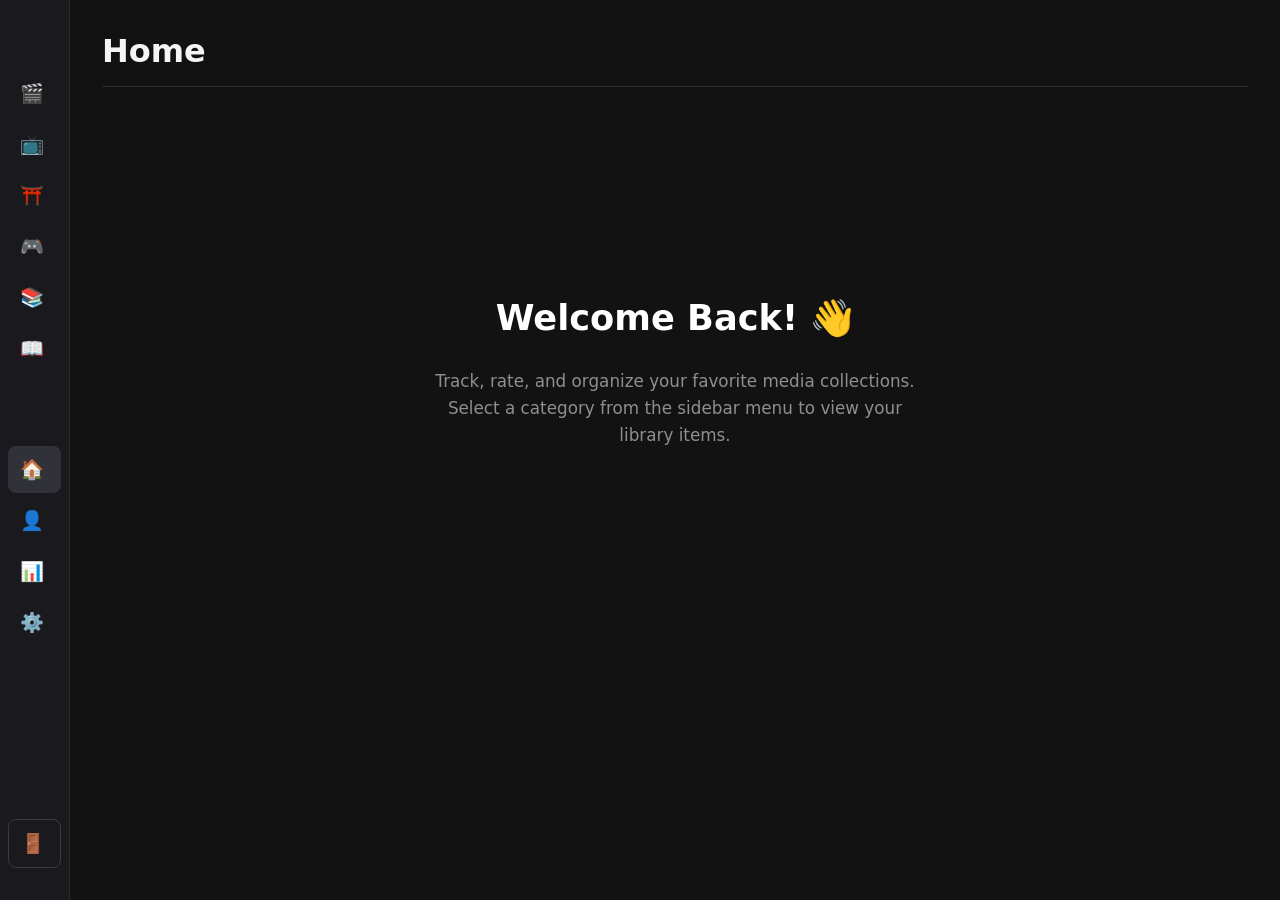
==== index.html @ eea44e56 "init" ====
<!DOCTYPE html>
<html lang="en">
<head>
    <meta charset="UTF-8">
    <meta name="viewport" content="width=device-width, initial-scale=1.0">
    <title>Media Tracker</title>
    <link rel="stylesheet" href="style.css">
    <script src="script.js" defer></script>
    
</head>
<body>

    <!-- ===== SIDEBAR ===== -->
    <aside id="sidebar">

        <section class="sidebar-section">
            <h3 class="sidebar-section-title">Media</h3>
            <nav>
                <ul>
                    <li>
                        <button data-section="movies">
                            <span class="sidebar-icon">🎬</span>
                            <span class="sidebar-text">Movies</span>
                        </button>
                    </li>
                    <li>
                        <button data-section="tv-series">
                            <span class="sidebar-icon">📺</span>
                            <span class="sidebar-text">TV Series</span>
                        </button>
                    </li>
                    <li>
                        <button data-section="anime">
                            <span class="sidebar-icon">⛩️</span>
                            <span class="sidebar-text">Anime</span>
                        </button>
                    </li>
                    <li>
                        <button data-section="games">
                            <span class="sidebar-icon">🎮</span>
                            <span class="sidebar-text">Games</span>
                        </button>
                    </li>
                    <li>
                        <button data-section="books">
                            <span class="sidebar-icon">📚</span>
                            <span class="sidebar-text">Books</span>
                        </button>
                    </li>
                    <li>
                        <button data-section="manga">
                            <span class="sidebar-icon">📖</span>
                            <span class="sidebar-text">Manga</span>
                        </button>
                    </li>
                </ul>
            </nav>
        </section>

        <section class="sidebar-section">
            <h3 class="sidebar-section-title">Account</h3>
            <nav>
                <ul>
                    <li>
                        <button data-section="home" class="active">
                            <span class="sidebar-icon">🏠</span>
                            <span class="sidebar-text">Home</span>
                        </button>
                    </li>
                    <li>
                        <button data-section="profile">
                            <span class="sidebar-icon">👤</span>
                            <span class="sidebar-text">Profile</span>
                        </button>
                    </li>
                    <li>
                        <button data-section="dashboard">
                            <span class="sidebar-icon">📊</span>
                            <span class="sidebar-text">Dashboard</span>
                        </button>
                    </li>
                    <li>
                        <button data-section="settings">
                            <span class="sidebar-icon">⚙️</span>
                            <span class="sidebar-text">Settings</span>
                        </button>
                    </li>
                </ul>
            </nav>
        </section>

        <button data-action="logout" id="logout-btn">
            <span class="sidebar-icon">🚪</span>
            <span class="sidebar-text">Logout</span>
        </button>

    </aside>

    <!-- ===== MAIN CONTENT ===== -->
    <main id="main-content">

        <header id="main-header">
            <div id="header-left">
                <h1 id="page-title">Home</h1> </div>
            <div id="header-controls" style="display: none;">
                <button data-action="add-item" id="add-btn" title="Add new item">+</button>
                <div id="view-toggle">
                    <button data-view="grid" class="active" title="Grid view">&#9783;</button>
                    <button data-view="list" title="List view">&#9776;</button>
                </div>
                <select id="sort-select" name="sort">
                    <option value="title-asc">Title (A-Z)</option>
                    <option value="title-desc">Title (Z-A)</option>
                    <option value="year-asc">Year (Oldest)</option>
                    <option value="year-desc">Year (Newest)</option>
                    <option value="created-desc">Created (Newest)</option>
                    <option value="created-asc">Created (Oldest)</option>
                    <option value="rating-desc">User Rating (Highest)</option>
                    <option value="rating-asc">User Rating (Lowest)</option>
                </select>
            </div>
        </header>

        <section id="view-home" class="content-view">
            <div class="welcome-container">
                <h2>Welcome Back! 👋</h2>
                <p>Track, rate, and organize your favorite media collections. Select a category from the sidebar menu to view your library items.</p>
            </div>
        </section>

        <section id="view-media" class="content-view" hidden>
            <nav id="status-tabs">
                <button data-status="watching">Watching</button>
                <button data-status="want-to-watch" class="active">Want To Watch</button>
                <button data-status="on-hold">Continue Later</button>
                <button data-status="dropped">Don't Want To Continue</button>
                <button data-status="completed">Watched</button>
                <button data-status="favorites">Favorites</button>
            </nav>

            <section id="search-area">
                <div id="search-bar">
                    <button data-action="search" title="Search">&#128269;</button>
                    <input type="text" id="search-input" placeholder="Search..." autocomplete="off">
                </div>
                <button data-action="random-pick" id="random-btn" title="Pick something random">&#127922;</button>
                <button data-action="refresh" id="refresh-btn" title="Refresh">&#8635;</button>
            </section>

            <section id="media-grid">
                <article class="media-card" data-id="1" data-type="movie" data-status="want-to-watch">
                    <div class="media-card-poster">
                        <img src="https://image.tmdb.org/t/p/w500/29Jdsak3SrwGds5k1t43kH6Khed.jpg" alt="Avatar poster" width="150" height="220">
                    </div>
                    <div class="media-card-info">
                        <h3 class="media-card-title">Avatar Aang: The Last Airbender</h3>
                        <span class="media-card-year">2026</span>
                    </div>
                </article>
            </section>

            <section id="empty-state" hidden>
                <p>No items found. Add something or try a different filter.</p>
                <button data-action="add-item">+ Add Item</button>
            </section>
        </section>

        <section id="view-profile" class="content-view" hidden></section>
        <section id="view-dashboard" class="content-view" hidden></section>
        <section id="view-settings" class="content-view" hidden></section>

    </main>

    <!-- ===== ITEM DETAIL MODAL ===== -->
    <dialog id="item-modal">
        <div id="modal-content">

            <!-- Close Button -->
            <button data-action="close-modal" id="modal-close-btn" title="Close">&#x2715;</button>

            <!-- Modal Tabs -->
            <nav id="modal-tabs">
                <button data-modal-tab="info" class="active">Info</button>
                <button data-modal-tab="find">Find</button>
            </nav>

            <!-- ── INFO TAB ── -->
            <div id="modal-tab-info" class="modal-tab-panel">

                <div id="modal-body">

                    <!-- Left: Poster -->
                    <div id="modal-poster">
                        <img
                            id="modal-poster-img"
                            src="https://image.tmdb.org/t/p/w500/29Jdsak3SrwGds5k1t43kH6Khed.jpg"
                            alt="Poster"
                            width="150"
                            height="220"
                        >
                    </div>

                    <!-- Right: Details -->
                    <div id="modal-details">

                        <!-- Title -->
                        <h2 id="modal-item-title">Avatar Aang: The Last Airbender</h2>

                        <!-- Meta row: year, duration, genres -->
                        <div id="modal-meta">
                            <span id="modal-item-year">2026</span>
                            <span id="modal-item-duration">1h 39m</span>
                            <span id="modal-item-genres">Animation, Action, Adventure, Fantasy</span>
                        </div>

                        <!-- Status dropdown -->
                        <div id="modal-status-row">
                            <select id="modal-status-select" name="modal-status">
                                <option value="planned">Planned</option>
                                <option value="in-progress">In Progress</option>
                                <option value="completed">Completed</option>
                                <option value="on-hold">On Hold</option>
                                <option value="dropped">Dropped</option>
                            </select>
                        </div>

                        <!-- Action buttons -->
                        <div id="modal-actions">
                            <button data-action="watch-trailer" id="watch-trailer-btn">
                                &#9654; Watch Trailer
                            </button>
                            <button data-action="read-plot" id="read-plot-btn">
                                &#128196; Read Plot
                            </button>
                            <button data-action="toggle-favorite" id="favorite-btn" title="Add to Favorites">
                                &#10084;
                            </button>
                        </div>

                        <!-- Star Rating -->
                        <div id="modal-rating">
                            <div id="star-rating" role="group" aria-label="Rating">
                                <button class="star" data-value="1" title="1 star">&#9733;</button>
                                <button class="star" data-value="2" title="2 stars">&#9733;</button>
                                <button class="star" data-value="3" title="3 stars">&#9733;</button>
                                <button class="star" data-value="4" title="4 stars">&#9733;</button>
                                <button class="star" data-value="5" title="5 stars">&#9733;</button>
                                <button class="star" data-value="6" title="6 stars">&#9733;</button>
                                <button class="star" data-value="7" title="7 stars">&#9733;</button>
                                <button class="star" data-value="8" title="8 stars">&#9733;</button>
                                <button class="star" data-value="9" title="9 stars">&#9733;</button>
                                <button class="star" data-value="10" title="10 stars">&#9733;</button>
                            </div>
                            <span id="rating-value">5</span>
                        </div>

                    </div>
                </div>

            </div>

            <!-- ── FIND TAB ── -->
            <div id="modal-tab-find" class="modal-tab-panel" hidden>

                <div id="find-search-bar">
                    <input
                        type="text"
                        id="find-search-input"
                        placeholder="Search to find and link this item..."
                        autocomplete="off"
                    >
                    <button data-action="find-search">Search</button>
                </div>

                <!-- Search results injected here by JS -->
                <ul id="find-results-list">
                </ul>

            </div>

            <!-- Modal Footer -->
            <footer id="modal-footer">
                <button data-action="save-item" id="modal-ok-btn">Ok</button>
            </footer>

        </div>

    </dialog>

    <!-- Search Modal -->
    <dialog id="search-modal">

        <section id="search-modal-find-section">

            <div id="search-modal-header">
                <button data-action="close-search-modal" id="search-modal-close-btn" title="Close">&#x2715;</button>
            </div>

            <div id="search-modal-input-row">
                <input
                    type="text"
                    id="search-modal-input"
                    placeholder="Type to search..."
                    autocomplete="off"
                    aria-label="Search media collection">
                >
            </div>

            <div id="search-modal-status-row">
                <select id="search-modal-status" name="search-modal-status">
                    <option value="movies">Movies</option>
                    <option value="series">Series</option>
                    <option value="anime">Anime</option>
                    <option value="games">Games</option>
                    <option value="manga">Manga</option>
                    <option value="books">Books</option>
                </select>
            </div>

        </section>

        <!-- Search Media Grid -->
        <section id="search-media-grid">

                <!-- Example Media Card -->
                <article class="media-card" data-id="1" data-type="movie" data-status="want-to-watch">
                    <div class="media-card-poster">
                        <img
                            src="https://image.tmdb.org/t/p/w500/29Jdsak3SrwGds5k1t43kH6Khed.jpg"
                            alt="Avatar Aang: The Last Airbender poster"
                            width="150"
                            height="220"
                        >

                    </div>
                    <div class="media-card-info">
                        <h3 class="media-card-title">Avatar Aang: The Last Airbender</h3>
                        <span class="media-card-year">2026</span>
                    </div>
                </article>

                <!-- More cards will be injected here by JS -->

        </section>

    </dialog>

</body>
</html>
---- style.css ----
/* Apply box-sizing globally to all elements */
*, *::before, *::after {
    box-sizing: border-box;
}

/* Ensure views marked hidden are completely ignored by layout engines */
.content-view[hidden] {
    display: none !important;
}

body {
    margin: 0;
    padding: 0;
    font-family: system-ui, -apple-system, BlinkMacSystemFont, 'Segoe UI', Roboto, sans-serif;
    background-color: #121212;
    color: #f5f5f7;
    display: flex;
    height: 100vh;
    overflow: hidden; 
}

#sidebar {
    width: 260px;
    background-color: #1a1a1e; /* Sleek dark gray */
    border-right: 1px solid #2a2a30; /* Subtle division line */
    display: flex;
    flex-direction: column; /* Allows us to push the logout button to the bottom */
    padding: 2rem 1rem;
}

#main-content {
    flex-grow: 1;
    overflow-y: auto; 
    padding: 2rem;
}

#media-grid {
    display: grid;
    grid-template-columns: repeat(auto-fill, minmax(150px, 1fr));
    gap: 1.5rem;
}


/* --- SIDEBAR BASE STATE (COLLAPSED) --- */
#sidebar {
    width: 70px; /* Mini icon-only width */
    background-color: #1a1a1e;
    border-right: 1px solid #2a2a30;
    display: flex;
    flex-direction: column;
    padding: 2rem 0.5rem;
    overflow: hidden;
    white-space: nowrap; /* Prevents text elements from breaking onto new lines */
    
    /* Smooth transition animation for expanding */
    transition: width 0.35s cubic-bezier(0.4, 0, 0.2, 1), padding 0.35s ease;
}

/* --- HOVER EXPAND STATE --- */
#sidebar:hover {
    width: 260px; /* Full expanded width */
    padding: 2rem 1rem;
}

/* --- INNER SECTION TITLES --- */
.sidebar-section {
    margin-bottom: 2rem;
}

.sidebar-section-title {
    font-size: 0.75rem;
    text-transform: uppercase;
    letter-spacing: 0.05em;
    color: #7e7e86;
    margin-left: 0.75rem;
    margin-bottom: 0.75rem;
    opacity: 0; /* Invisible when collapsed */
    transition: opacity 0.2s ease;
}

#sidebar:hover .sidebar-section-title {
    opacity: 1; /* Fade-in cleanly when expanded */
}

/* --- BUTTON & NAVIGATION LAYOUT --- */
#sidebar ul {
    list-style: none;
    padding: 0;
    margin: 0;
}

#sidebar li {
    margin-bottom: 0.25rem;
}

#sidebar button {
    width: 100%;
    background: transparent;
    border: none;
    color: #a0a0a8;
    padding: 0.75rem;
    font-size: 0.95rem;
    font-weight: 500;
    border-radius: 8px;
    cursor: pointer;
    transition: background-color 0.2s ease, color 0.2s ease;
    
    /* Align icon and text side-by-side cleanly */
    display: flex;
    align-items: center;
    gap: 16px; 
}

#sidebar button:hover {
    background-color: #24242b;
    color: #ffffff;
}

#sidebar button.active {
    background-color: #31313a;
    color: #ffffff;
    font-weight: 600;
}

/* --- ICON & TEXT VISIBILITY --- */
.sidebar-icon {
    font-size: 1.2rem;
    display: inline-flex;
    justify-content: center;
    align-items: center;
    width: 24px;
    flex-shrink: 0; /* Prevents the icon from shrinking or distorting when sidebar is thin */
}

.sidebar-text {
    opacity: 0;
    transform: translateX(-10px);
    transition: opacity 0.25s ease, transform 0.25s ease;
}

/* Slide and fade text smoothly into view when sidebar expands */
#sidebar:hover .sidebar-text {
    opacity: 1;
    transform: translateX(0);
}

/* --- LOGOUT BUTTON SPECIFIC --- */
#logout-btn {
    margin-top: auto; 
    border: 1px solid #3a3a42 !important;
    color: #ff453a !important;
}

#logout-btn:hover {
    background-color: #ff453a !important;
    color: #ffffff !important;
}





/* --- WELCOME TEXT STYLING --- */
.welcome-container {
    display: flex;
    flex-direction: column;
    justify-content: center;
    align-items: center;
    height: 55vh; /* Centers the content neatly inside the wrapper space */
    text-align: center;
    padding: 2rem;
}

.welcome-container h2 {
    font-size: 2.2rem;
    font-weight: 700;
    margin-bottom: 0.75rem;
    color: #ffffff;
}

.welcome-container p {
    color: #8e8e93;
    font-size: 1.05rem;
    max-width: 480px;
    line-height: 1.6;
}




/* --- MAIN HEADER LAYOUT --- */
#main-header {
    display: flex;
    justify-content: space-between;
    align-items: center;
    margin-bottom: 2rem;
    padding-bottom: 1rem;
    border-bottom: 1px solid #2a2a30;
}

#page-title {
    font-size: 2rem;
    font-weight: 700;
    margin: 0;
}

#header-controls {
    display: flex;
    align-items: center;
    gap: 1rem;
}

/* Add Item Button (+) */
#add-btn {
    background-color: #3a3a42;
    color: #ffffff;
    border: none;
    width: 36px;
    height: 36px;
    border-radius: 50%;
    font-size: 1.2rem;
    cursor: pointer;
    display: flex;
    justify-content: center;
    align-items: center;
    transition: background 0.2s ease;
}

#add-btn:hover {
    background-color: #52525c;
}

/* Sort Select Dropdown */
#sort-select {
    background-color: #1a1a1e;
    color: #f5f5f7;
    border: 1px solid #3a3a42;
    padding: 0.5rem 1rem;
    border-radius: 8px;
    cursor: pointer;
    font-size: 0.9rem;
    outline: none;
}

#sort-select:focus {
    border-color: #52525c;
}



/* --- STATUS TABS FILTER BAR --- */
#status-tabs {
    display: flex;
    gap: 0.5rem;
    margin-bottom: 1.5rem;
    overflow-x: auto; /* Handles small screens safely */
    padding-bottom: 0.5rem;
}

#status-tabs button {
    background: transparent;
    border: none;
    color: #8e8e93;
    padding: 0.5rem 1rem;
    font-size: 0.95rem;
    font-weight: 500;
    cursor: pointer;
    border-radius: 20px; /* Gives that pill-shape button look */
    transition: all 0.2s ease;
    white-space: nowrap;
}

#status-tabs button:hover {
    color: #ffffff;
    background-color: #24242b;
}

#status-tabs button.active {
    background-color: #ffffff;
    color: #121212; /* Inverted contrast matching premium UI cards */
    font-weight: 600;
}

/* --- SEARCH BAR LAYER --- */
#search-area {
    display: flex;
    align-items: center;
    gap: 0.75rem;
    margin-bottom: 2rem;
}

#search-bar {
    display: flex;
    align-items: center;
    background-color: #1a1a1e;
    border: 1px solid #2a2a30;
    border-radius: 8px;
    padding: 0.25rem 0.75rem;
    flex-grow: 1; /* Stretch to fill available width */
}

#search-bar button {
    background: transparent;
    border: none;
    cursor: pointer;
    font-size: 1rem;
}

#search-input {
    background: transparent;
    border: none;
    color: #ffffff;
    padding: 0.5rem;
    width: 100%;
    outline: none;
    font-size: 0.95rem;
}

/* Randomizer & Refresh Action Buttons */
#random-btn, #refresh-btn {
    background-color: #1a1a1e;
    border: 1px solid #2a2a30;
    width: 38px;
    height: 38px;
    border-radius: 8px;
    cursor: pointer;
    display: flex;
    justify-content: center;
    align-items: center;
    transition: background 0.2s ease;
}

#random-btn:hover, #refresh-btn:hover {
    background-color: #24242b;
}



/* --- MEDIA CARD LAYER --- */
.media-card {
    background-color: #1a1a1e;
    border-radius: 12px;
    overflow: hidden; /* Clips image corners neatly to match parent border-radius */
    display: flex;
    flex-direction: column;
    cursor: pointer;
    transition: transform 0.3s cubic-bezier(0.25, 0.8, 0.25, 1), box-shadow 0.3s ease;
    border: 1px solid #2a2a30;
}

/* Premium Elevating Hover Effect */
.media-card:hover {
    transform: translateY(-6px);
    box-shadow: 0 12px 20px rgba(0, 0, 0, 0.4);
    border-color: #3a3a42;
}

.media-card-poster {
    width: 100%;
    position: relative;
    aspect-ratio: 150 / 220; /* Matches your explicit dimensions beautifully */
    background-color: #24242b; /* Placeholder color while images load */
}

.media-card-poster img {
    width: 100%;
    height: 100%;
    object-fit: cover; /* Prevents image distortions regardless of original file ratios */
    transition: transform 0.5s ease;
}

/* Gentle image expansion inside the card wrapper on hover */
.media-card:hover .media-card-poster img {
    transform: scale(1.04);
}

/* Card Text Info Block */
.media-card-info {
    padding: 1rem;
    display: flex;
    flex-direction: column;
    gap: 0.25rem;
}

.media-card-title {
    font-size: 0.95rem;
    font-weight: 600;
    color: #ffffff;
    margin: 0;
    
    /* Elegant Multiline Text Truncation */
    display: -webkit-box;
    -webkit-line-clamp: 2; /* Truncates long titles automatically at line 2 with "..." */
    line-clamp: 2; /* Standard property for broader compatibility */
    -webkit-box-orient: vertical;
    overflow: hidden;
}

.media-card-year {
    font-size: 0.8rem;
    color: #8e8e93;
    font-weight: 500;
}
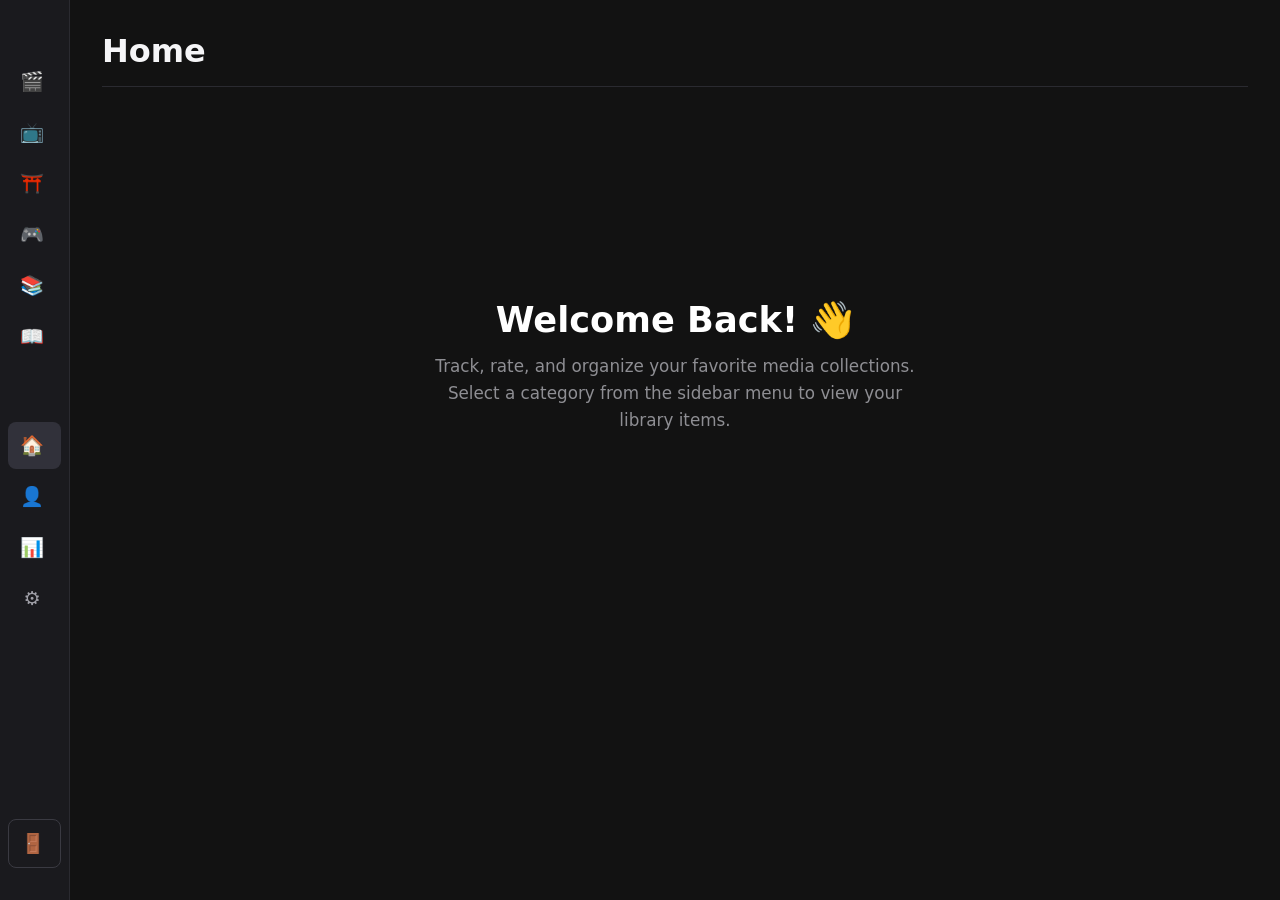
==== commit ea1ff8b5: "css update and added scss" ====
--- a/index.html
+++ b/index.html
@@ -4,111 +4,111 @@
     <meta charset="UTF-8">
     <meta name="viewport" content="width=device-width, initial-scale=1.0">
     <title>Media Tracker</title>
-    <link rel="stylesheet" href="style.css">
-    <script src="script.js" defer></script>
+    <link rel="stylesheet" href="/css/style.css">
+    <script type="module" src="/js/components/script.js"></script>
     
 </head>
 <body>
 
     <!-- ===== SIDEBAR ===== -->
-    <aside id="sidebar">
-
-        <section class="sidebar-section">
-            <h3 class="sidebar-section-title">Media</h3>
-            <nav>
-                <ul>
-                    <li>
-                        <button data-section="movies">
-                            <span class="sidebar-icon">🎬</span>
-                            <span class="sidebar-text">Movies</span>
-                        </button>
-                    </li>
-                    <li>
-                        <button data-section="tv-series">
-                            <span class="sidebar-icon">📺</span>
-                            <span class="sidebar-text">TV Series</span>
-                        </button>
-                    </li>
-                    <li>
-                        <button data-section="anime">
-                            <span class="sidebar-icon">⛩️</span>
-                            <span class="sidebar-text">Anime</span>
-                        </button>
-                    </li>
-                    <li>
-                        <button data-section="games">
-                            <span class="sidebar-icon">🎮</span>
-                            <span class="sidebar-text">Games</span>
-                        </button>
-                    </li>
-                    <li>
-                        <button data-section="books">
-                            <span class="sidebar-icon">📚</span>
-                            <span class="sidebar-text">Books</span>
-                        </button>
-                    </li>
-                    <li>
-                        <button data-section="manga">
-                            <span class="sidebar-icon">📖</span>
-                            <span class="sidebar-text">Manga</span>
+    <aside id="sidebar" class="app-sidebar">
+
+        <section class="app-sidebar__section">
+            <h3 class="app-sidebar__title">Media</h3>
+            <nav class="app-sidebar__nav">
+                <ul class="app-sidebar__list">
+                    <li class="app-sidebar__item">
+                        <button class="app-sidebar__button" data-section="movies">
+                            <span class="app-sidebar__icon">🎬</span>
+                            <span class="app-sidebar__text">Movies</span>
+                        </button>
+                    </li>
+                    <li class="app-sidebar__item">
+                        <button class="app-sidebar__button" data-section="tv-series">
+                            <span class="app-sidebar__icon">📺</span>
+                            <span class="app-sidebar__text">TV Series</span>
+                        </button>
+                    </li>
+                    <li class="app-sidebar__item">
+                        <button class="app-sidebar__button" data-section="anime">
+                            <span class="app-sidebar__icon">⛩️</span>
+                            <span class="app-sidebar__text">Anime</span>
+                        </button>
+                    </li>
+                    <li class="app-sidebar__item">
+                        <button class="app-sidebar__button" data-section="games">
+                            <span class="app-sidebar__icon">🎮</span>
+                            <span class="app-sidebar__text">Games</span>
+                        </button>
+                    </li>
+                    <li class="app-sidebar__item">
+                        <button class="app-sidebar__button" data-section="books">
+                            <span class="app-sidebar__icon">📚</span>
+                            <span class="app-sidebar__text">Books</span>
+                        </button>
+                    </li>
+                    <li class="app-sidebar__item">
+                        <button class="app-sidebar__button" data-section="manga">
+                            <span class="app-sidebar__icon">📖</span>
+                            <span class="app-sidebar__text">Manga</span>
                         </button>
                     </li>
                 </ul>
             </nav>
         </section>
 
-        <section class="sidebar-section">
-            <h3 class="sidebar-section-title">Account</h3>
-            <nav>
-                <ul>
-                    <li>
-                        <button data-section="home" class="active">
-                            <span class="sidebar-icon">🏠</span>
-                            <span class="sidebar-text">Home</span>
-                        </button>
-                    </li>
-                    <li>
-                        <button data-section="profile">
-                            <span class="sidebar-icon">👤</span>
-                            <span class="sidebar-text">Profile</span>
-                        </button>
-                    </li>
-                    <li>
-                        <button data-section="dashboard">
-                            <span class="sidebar-icon">📊</span>
-                            <span class="sidebar-text">Dashboard</span>
-                        </button>
-                    </li>
-                    <li>
-                        <button data-section="settings">
-                            <span class="sidebar-icon">⚙️</span>
-                            <span class="sidebar-text">Settings</span>
+        <section class="app-sidebar__section">
+            <h3 class="app-sidebar__title">Account</h3>
+            <nav class="app-sidebar__nav">
+                <ul class="app-sidebar__list">
+                    <li class="app-sidebar__item">
+                        <button class="app-sidebar__button active" data-section="home">
+                            <span class="app-sidebar__icon">🏠</span>
+                            <span class="app-sidebar__text">Home</span>
+                        </button>
+                    </li>
+                    <li class="app-sidebar__item">
+                        <button class="app-sidebar__button" data-section="profile">
+                            <span class="app-sidebar__icon">👤</span>
+                            <span class="app-sidebar__text">Profile</span>
+                        </button>
+                    </li>
+                    <li class="app-sidebar__item">
+                        <button class="app-sidebar__button" data-section="dashboard">
+                            <span class="app-sidebar__icon">📊</span>
+                            <span class="app-sidebar__text">Dashboard</span>
+                        </button>
+                    </li>
+                    <li class="app-sidebar__item">
+                        <button class="app-sidebar__button" data-section="settings">
+                            <span class="app-sidebar__icon">⚙️</span>
+                            <span class="app-sidebar__text">Settings</span>
                         </button>
                     </li>
                 </ul>
             </nav>
         </section>
 
-        <button data-action="logout" id="logout-btn">
-            <span class="sidebar-icon">🚪</span>
-            <span class="sidebar-text">Logout</span>
+        <button class="app-sidebar__button app-sidebar__button--logout" data-action="logout" id="logout-btn">
+            <span class="app-sidebar__icon">🚪</span>
+            <span class="app-sidebar__text">Logout</span>
         </button>
 
     </aside>
 
     <!-- ===== MAIN CONTENT ===== -->
-    <main id="main-content">
-
-        <header id="main-header">
-            <div id="header-left">
-                <h1 id="page-title">Home</h1> </div>
-            <div id="header-controls" style="display: none;">
-                <button data-action="add-item" id="add-btn" title="Add new item">+</button>
-                <div id="view-toggle">
-                    <button data-view="grid" class="active" title="Grid view">&#9783;</button>
-                    <button data-view="list" title="List view">&#9776;</button>
-                </div>
-                <select id="sort-select" name="sort">
+    <main id="main-content" class="app-main">
+
+        <header id="main-header" class="app-header">
+            <button id="menu-toggle" class="icon-button app-header__menu" aria-label="Toggle menu" style="display:none;">☰</button>
+            <div id="header-left" class="app-header__title-group">
+                <h1 id="page-title" class="app-header__title">Home</h1> </div>
+            <div id="header-controls" class="app-header__controls" style="display: none;">
+                <button class="icon-button icon-button--accent" data-action="add-item" id="add-btn" title="Add new item">+</button>
+                <div id="view-toggle" class="view-toggle">
+                    <button class="icon-button" id="view-toggle-btn" data-view="grid" title="Switch to List View">⊞</button>
+                </div>
+                <select id="sort-select" class="form-select app-header__select" name="sort">
                     <option value="title-asc">Title (A-Z)</option>
                     <option value="title-desc">Title (Z-A)</option>
                     <option value="year-asc">Year (Oldest)</option>
@@ -122,46 +122,38 @@
         </header>
 
         <section id="view-home" class="content-view">
-            <div class="welcome-container">
+            <div class="welcome">
                 <h2>Welcome Back! 👋</h2>
                 <p>Track, rate, and organize your favorite media collections. Select a category from the sidebar menu to view your library items.</p>
             </div>
         </section>
 
         <section id="view-media" class="content-view" hidden>
-            <nav id="status-tabs">
-                <button data-status="watching">Watching</button>
-                <button data-status="want-to-watch" class="active">Want To Watch</button>
-                <button data-status="on-hold">Continue Later</button>
-                <button data-status="dropped">Don't Want To Continue</button>
-                <button data-status="completed">Watched</button>
-                <button data-status="favorites">Favorites</button>
+            <nav id="status-tabs" class="status-tabs">
+                <button class="status-tabs__button active" data-status="watching">Watching</button>
+                <button class="status-tabs__button" data-status="want-to-watch">Want To Watch</button>
+                <button class="status-tabs__button" data-status="on-hold">Continue Later</button>
+                <button class="status-tabs__button" data-status="dropped">Don't Want To Continue</button>
+                <button class="status-tabs__button" data-status="completed">Watched</button>
+                <button class="status-tabs__button" data-status="favorites">Favorites</button>
             </nav>
 
-            <section id="search-area">
-                <div id="search-bar">
-                    <button data-action="search" title="Search">&#128269;</button>
-                    <input type="text" id="search-input" placeholder="Search..." autocomplete="off">
-                </div>
-                <button data-action="random-pick" id="random-btn" title="Pick something random">&#127922;</button>
-                <button data-action="refresh" id="refresh-btn" title="Refresh">&#8635;</button>
+            <section id="search-area" class="toolbar">
+                <div id="search-bar" class="search-box">
+                    <button class="search-box__button" data-action="search" title="Search">&#128269;</button>
+                    <input class="search-box__input" type="text" id="search-input" placeholder="Search..." autocomplete="off">
+                </div>
+                <button class="icon-button" data-action="random-pick" id="random-btn" title="Pick something random">&#127922;</button>
+                <button class="icon-button" data-action="refresh" id="refresh-btn" title="Refresh">&#8635;</button>
             </section>
 
-            <section id="media-grid">
-                <article class="media-card" data-id="1" data-type="movie" data-status="want-to-watch">
-                    <div class="media-card-poster">
-                        <img src="https://image.tmdb.org/t/p/w500/29Jdsak3SrwGds5k1t43kH6Khed.jpg" alt="Avatar poster" width="150" height="220">
-                    </div>
-                    <div class="media-card-info">
-                        <h3 class="media-card-title">Avatar Aang: The Last Airbender</h3>
-                        <span class="media-card-year">2026</span>
-                    </div>
-                </article>
+            <section id="media-grid" class="media-grid">
+                <!-- Media cards will be injected here by JS -->
             </section>
 
-            <section id="empty-state" hidden>
-                <p>No items found. Add something or try a different filter.</p>
-                <button data-action="add-item">+ Add Item</button>
+            <section id="empty-state" class="empty-state" hidden>
+                <p>No items found. Try adding something .</p>
+                <button class="button button--light" data-action="add-item">+ Add Item</button>
             </section>
         </section>
 
@@ -172,50 +164,50 @@
     </main>
 
     <!-- ===== ITEM DETAIL MODAL ===== -->
-    <dialog id="item-modal">
-        <div id="modal-content">
+    <dialog id="item-modal" class="dialog dialog--item">
+        <div id="modal-content" class="dialog__content">
 
             <!-- Close Button -->
-            <button data-action="close-modal" id="modal-close-btn" title="Close">&#x2715;</button>
+            <button class="dialog__close" data-action="close-modal" id="modal-close-btn" title="Close">&#x2715;</button>
 
             <!-- Modal Tabs -->
-            <nav id="modal-tabs">
-                <button data-modal-tab="info" class="active">Info</button>
-                <button data-modal-tab="find">Find</button>
+            <nav id="modal-tabs" class="modal-tabs">
+                <button class="modal-tabs__button active" data-modal-tab="info">Info</button>
+                <button class="modal-tabs__button" data-modal-tab="find">Find</button>
             </nav>
 
             <!-- ── INFO TAB ── -->
             <div id="modal-tab-info" class="modal-tab-panel">
 
-                <div id="modal-body">
+                <div id="modal-body" class="item-detail">
 
                     <!-- Left: Poster -->
-                    <div id="modal-poster">
+                    <div id="modal-poster" class="item-detail__poster">
                         <img
                             id="modal-poster-img"
-                            src="https://image.tmdb.org/t/p/w500/29Jdsak3SrwGds5k1t43kH6Khed.jpg"
-                            alt="Poster"
+                            src=""
+                            alt="Media Poster"
                             width="150"
                             height="220"
                         >
                     </div>
 
                     <!-- Right: Details -->
-                    <div id="modal-details">
+                    <div id="modal-details" class="item-detail__details">
 
                         <!-- Title -->
-                        <h2 id="modal-item-title">Avatar Aang: The Last Airbender</h2>
+                        <h2 id="modal-item-title" class="item-detail__title"></h2>
 
                         <!-- Meta row: year, duration, genres -->
-                        <div id="modal-meta">
-                            <span id="modal-item-year">2026</span>
-                            <span id="modal-item-duration">1h 39m</span>
-                            <span id="modal-item-genres">Animation, Action, Adventure, Fantasy</span>
+                        <div id="modal-meta" class="item-detail__meta">
+                            <span id="modal-item-year"></span>
+                            <span id="modal-item-duration"></span>
+                            <span id="modal-item-genres"></span>
                         </div>
 
                         <!-- Status dropdown -->
-                        <div id="modal-status-row">
-                            <select id="modal-status-select" name="modal-status">
+                        <div id="modal-status-row" class="item-detail__status">
+                            <select id="modal-status-select" class="form-select" name="modal-status">
                                 <option value="planned">Planned</option>
                                 <option value="in-progress">In Progress</option>
                                 <option value="completed">Completed</option>
@@ -225,33 +217,33 @@
                         </div>
 
                         <!-- Action buttons -->
-                        <div id="modal-actions">
-                            <button data-action="watch-trailer" id="watch-trailer-btn">
+                        <div id="modal-actions" class="item-detail__actions">
+                            <button class="button button--dark" data-action="watch-trailer" id="watch-trailer-btn">
                                 &#9654; Watch Trailer
                             </button>
-                            <button data-action="read-plot" id="read-plot-btn">
+                            <button class="button button--dark" data-action="read-plot" id="read-plot-btn">
                                 &#128196; Read Plot
                             </button>
-                            <button data-action="toggle-favorite" id="favorite-btn" title="Add to Favorites">
+                            <button class="icon-button favorite-button" data-action="toggle-favorite" id="favorite-btn" title="Add to Favorites">
                                 &#10084;
                             </button>
                         </div>
 
                         <!-- Star Rating -->
-                        <div id="modal-rating">
-                            <div id="star-rating" role="group" aria-label="Rating">
-                                <button class="star" data-value="1" title="1 star">&#9733;</button>
-                                <button class="star" data-value="2" title="2 stars">&#9733;</button>
-                                <button class="star" data-value="3" title="3 stars">&#9733;</button>
-                                <button class="star" data-value="4" title="4 stars">&#9733;</button>
-                                <button class="star" data-value="5" title="5 stars">&#9733;</button>
-                                <button class="star" data-value="6" title="6 stars">&#9733;</button>
-                                <button class="star" data-value="7" title="7 stars">&#9733;</button>
-                                <button class="star" data-value="8" title="8 stars">&#9733;</button>
-                                <button class="star" data-value="9" title="9 stars">&#9733;</button>
-                                <button class="star" data-value="10" title="10 stars">&#9733;</button>
+                        <div id="modal-rating" class="rating">
+                            <div id="star-rating" class="rating__stars" role="group" aria-label="Rating">
+                                <button class="rating__star star" data-value="1" title="1 star">&#9733;</button>
+                                <button class="rating__star star" data-value="2" title="2 stars">&#9733;</button>
+                                <button class="rating__star star" data-value="3" title="3 stars">&#9733;</button>
+                                <button class="rating__star star" data-value="4" title="4 stars">&#9733;</button>
+                                <button class="rating__star star" data-value="5" title="5 stars">&#9733;</button>
+                                <button class="rating__star star" data-value="6" title="6 stars">&#9733;</button>
+                                <button class="rating__star star" data-value="7" title="7 stars">&#9733;</button>
+                                <button class="rating__star star" data-value="8" title="8 stars">&#9733;</button>
+                                <button class="rating__star star" data-value="9" title="9 stars">&#9733;</button>
+                                <button class="rating__star star" data-value="10" title="10 stars">&#9733;</button>
                             </div>
-                            <span id="rating-value">5</span>
+                            <span id="rating-value" class="rating__value">5</span>
                         </div>
 
                     </div>
@@ -261,53 +253,53 @@
 
             <!-- ── FIND TAB ── -->
             <div id="modal-tab-find" class="modal-tab-panel" hidden>
-
-                <div id="find-search-bar">
-                    <input
-                        type="text"
-                        id="find-search-input"
-                        placeholder="Search to find and link this item..."
+                
+                <div id="find-request-row" class="find-panel__request">
+                    <input 
+                        class="find-panel__input"
+                        type="text" 
+                        id="find-search-input" 
+                        placeholder="Enter movie title..." 
                         autocomplete="off"
                     >
-                    <button data-action="find-search">Search</button>
-                </div>
-
-                <!-- Search results injected here by JS -->
-                <ul id="find-results-list">
-                </ul>
-
-            </div>
-
-            <!-- Modal Footer -->
-            <footer id="modal-footer">
-                <button data-action="save-item" id="modal-ok-btn">Ok</button>
-            </footer>
+                    <button id="find-start-btn" class="button button--light">
+                        Start Search
+                    </button>
+                </div>
+
+                <div id="find-result-area" class="find-panel__result">
+                    <span class="find-panel__label">Available on:</span>
+                    <a class="find-panel__link" href="https://example.com" target="_blank" id="site-result-btn">
+                        <span id="site-result-name">Target Site Name</span>
+                        <span class="find-panel__external-icon">↗</span>
+                    </a>
+                </div>
+
+            </div>
 
         </div>
 
     </dialog>
 
     <!-- Search Modal -->
-    <dialog id="search-modal">
-
-        <section id="search-modal-find-section">
-
-            <div id="search-modal-header">
-                <button data-action="close-search-modal" id="search-modal-close-btn" title="Close">&#x2715;</button>
-            </div>
-
-            <div id="search-modal-input-row">
-                <input
+    <dialog id="search-modal" class="dialog dialog--search">
+
+        <section id="search-modal-find-section" class="search-modal">
+
+            <div id="search-modal-header" class="search-modal__header">
+                <button class="dialog__close" data-action="close-search-modal" id="search-modal-close-btn" title="Close">&#x2715;</button>
+            </div>
+
+            <div id="search-modal-controls-row" class="search-modal__controls">
+                <input 
+                    class="search-modal__input"
                     type="text"
                     id="search-modal-input"
                     placeholder="Type to search..."
                     autocomplete="off"
-                    aria-label="Search media collection">
+                    aria-label="Search media collection"
                 >
-            </div>
-
-            <div id="search-modal-status-row">
-                <select id="search-modal-status" name="search-modal-status">
+                <select id="search-modal-status" class="form-select search-modal__select" name="search-modal-status">
                     <option value="movies">Movies</option>
                     <option value="series">Series</option>
                     <option value="anime">Anime</option>
@@ -320,11 +312,11 @@
         </section>
 
         <!-- Search Media Grid -->
-        <section id="search-media-grid">
+        <section id="search-media-grid" class="media-grid media-grid--search">
 
                 <!-- Example Media Card -->
                 <article class="media-card" data-id="1" data-type="movie" data-status="want-to-watch">
-                    <div class="media-card-poster">
+                    <div class="media-card__poster">
                         <img
                             src="https://image.tmdb.org/t/p/w500/29Jdsak3SrwGds5k1t43kH6Khed.jpg"
                             alt="Avatar Aang: The Last Airbender poster"
@@ -333,9 +325,9 @@
                         >
 
                     </div>
-                    <div class="media-card-info">
-                        <h3 class="media-card-title">Avatar Aang: The Last Airbender</h3>
-                        <span class="media-card-year">2026</span>
+                    <div class="media-card__info">
+                        <h3 class="media-card__title">Avatar Aang: The Last Airbender</h3>
+                        <span class="media-card__year">2026</span>
                     </div>
                 </article>
 
@@ -346,4 +338,4 @@
     </dialog>
 
 </body>
-</html>+</html>
--- a/css/style.css
+++ b/css/style.css
@@ -0,0 +1,10 @@
+@import "./base/variables.css";
+@import "./base/reset.css";
+@import "./layout/app.css";
+@import "./components/buttons.css";
+@import "./components/forms.css";
+@import "./components/sidebar.css";
+@import "./components/header.css";
+@import "./components/media.css";
+@import "./components/dialogs.css";
+@import "./utilities/responsive.css";
